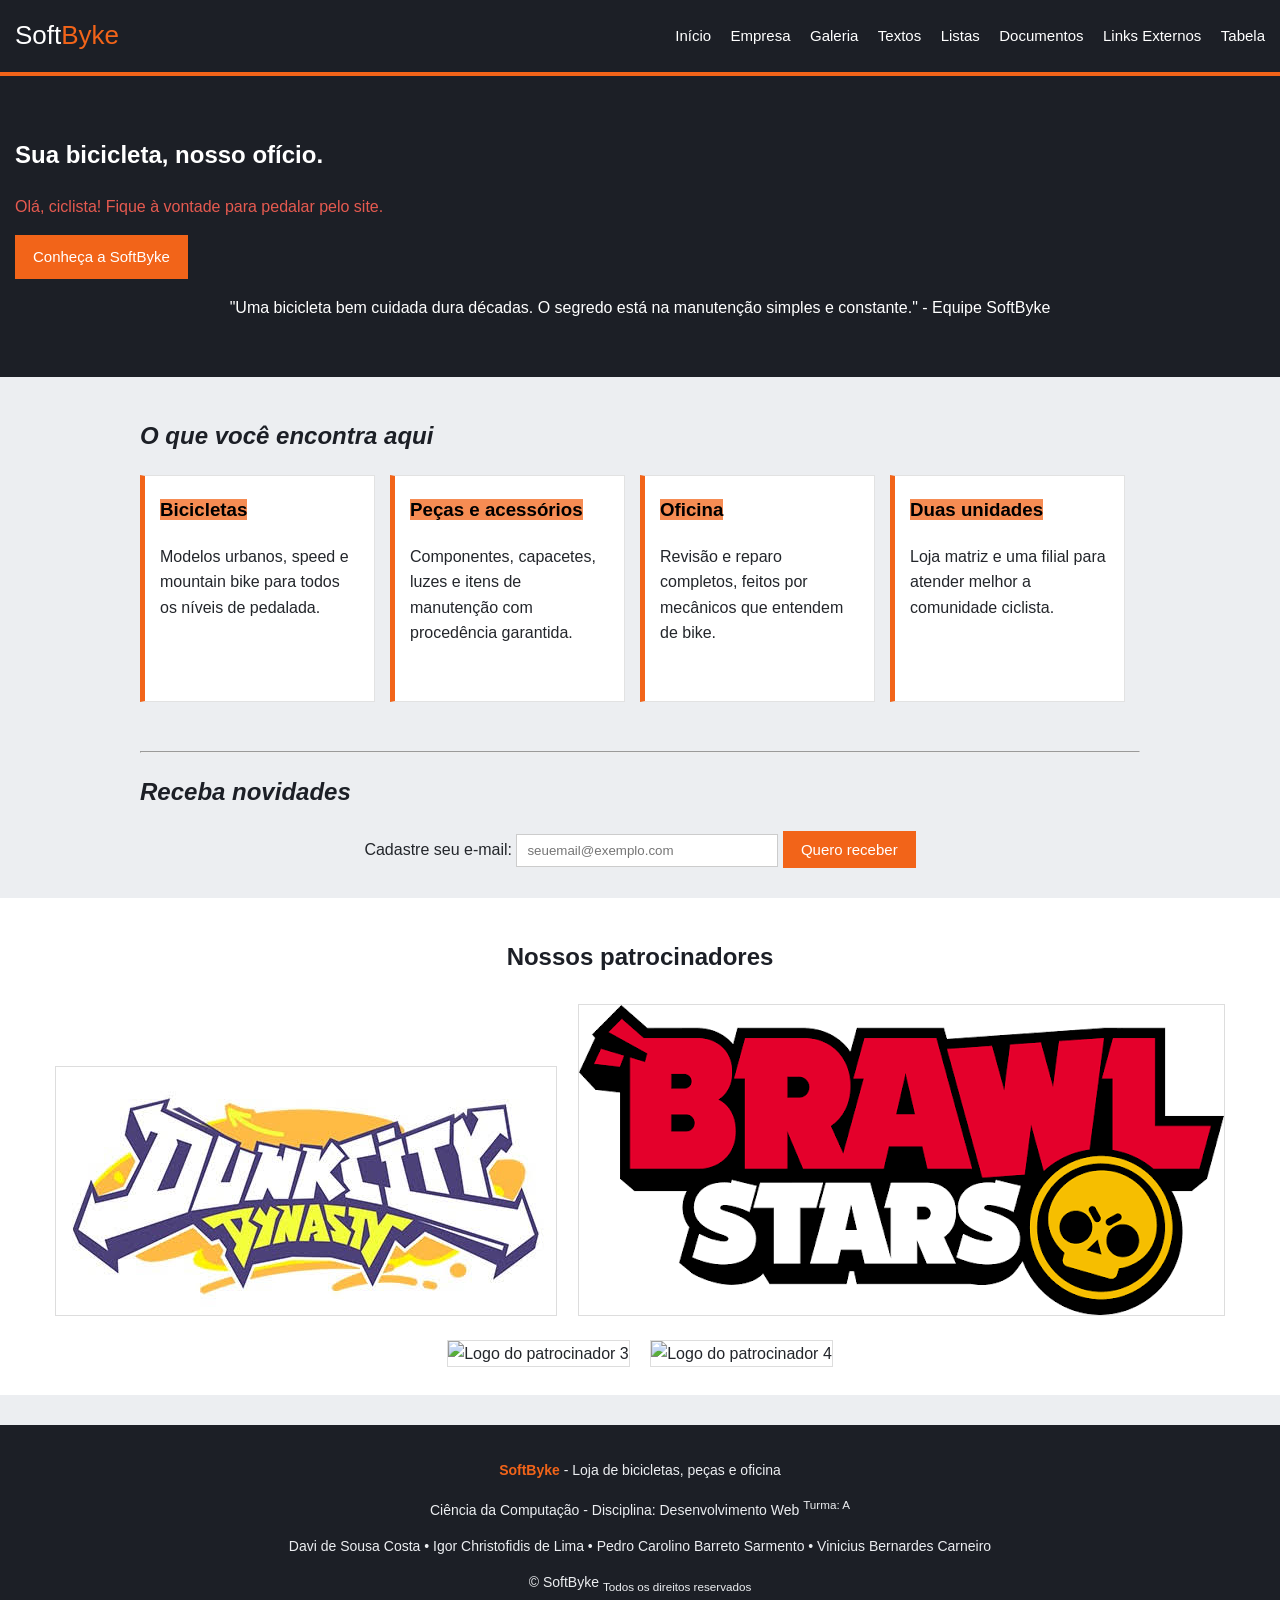
==== index.html @ ca5a2f06 "feat: adiciona projeto softByke" ====
<!DOCTYPE html>
<html lang="pt-br">
<head>
    <meta charset="UTF-8">
    <title>SoftByke - Bicicletas, Peças e Oficina</title>
    <link rel="stylesheet" href="css/estilo.css">
</head>
<body class="pg-inicio" data-pagina="inicio">

    <header class="cabecalho">
        <a href="index.html" class="logo">Soft<span>Byke</span></a>
        <nav class="menu-principal" id="menuPrincipal">
            <ul>
                <li><a href="index.html" data-pagina="inicio">Início</a></li>
                <li><a href="empresa.html" data-pagina="empresa">Empresa</a></li>
                <li><a href="galeria.html" data-pagina="galeria">Galeria</a></li>
                <li><a href="textos.html" data-pagina="textos">Textos</a></li>
                <li><a href="listas.html" data-pagina="listas">Listas</a></li>
                <li><a href="documentos.html" data-pagina="documentos">Documentos</a></li>
                <li><a href="links.html" data-pagina="links">Links Externos</a></li>
                <li><a href="tabela.html" data-pagina="tabela">Tabela</a></li>
            </ul>
        </nav>
    </header>

    <section class="faixa-titulo">
        <h1>Sua bicicleta, nosso ofício.</h1>
        <p id="saudacao">Venda de bicicletas, peças, acessórios e oficina completa de reparo e revisão, há 5 anos com você.</p>
        <a href="empresa.html" class="botao">Conheça a SoftByke</a>
        <blockquote align="center">
            "Uma bicicleta bem cuidada dura décadas. O segredo está na manutenção simples e constante." - Equipe SoftByke
        </blockquote>
    </section>

    <main>
        <h2><i>O que você encontra aqui</i></h2>
        <div class="cartoes">
            <div class="cartao">
                <h3><mark>Bicicletas</mark></h3>
                <p>Modelos urbanos, speed e mountain bike para todos os níveis de pedalada.</p>
            </div>
            <div class="cartao">
                <h3><mark>Peças e acessórios</mark></h3>
                <p>Componentes, capacetes, luzes e itens de manutenção com procedência garantida.</p>
            </div>
            <div class="cartao">
                <h3><mark>Oficina</mark></h3>
                <p>Revisão e reparo completos, feitos por mecânicos que entendem de bike.</p>
            </div>
            <div class="cartao">
                <h3><mark>Duas unidades</mark></h3>
                <p>Loja matriz e uma filial para atender melhor a comunidade ciclista.</p>
            </div>
        </div>
        <br>
        <hr>
        <h2><i>Receba novidades</i></h2>
        <form class="form-newsletter" onsubmit="return validarNewsletter()">
            <label for="emailNewsletter">Cadastre seu e-mail:</label>
            <input type="email" id="emailNewsletter" name="emailNewsletter" placeholder="seuemail@exemplo.com" required>
            <input type="submit" value="Quero receber" class="botao">
        </form>
    </main>

    <section class="patrocinadores">
        <h2>Nossos patrocinadores</h2>
        <div class="grade-patrocinadores">
            <img class="faixa-patrocinador" src="images/patrocinadores/patrocinador_dcd.jpeg" alt="Logo do patrocinador 1">
            <img class="faixa-patrocinador" src="images/patrocinadores/patrocinador_brawl.png" alt="Logo do patrocinador 2">
            <img class="faixa-patrocinador" src="https://placehold.co/180x90?text=Patrocinador+3" alt="Logo do patrocinador 3">
            <img class="faixa-patrocinador" src="https://placehold.co/180x90?text=Patrocinador+4" alt="Logo do patrocinador 4">
        </div>
    </section>

    <footer>
        <p><strong>SoftByke</strong> - Loja de bicicletas, peças e oficina</p>
        <p>Ciência da Computação - Disciplina: Desenvolvimento Web <sup>Turma: A</sup></p>
        <p>Davi de Sousa Costa &bull; Igor Christofidis de Lima &bull; Pedro Carolino Barreto Sarmento &bull; Vinicius Bernardes Carneiro</p>
        <p>&copy; SoftByke <sub>Todos os direitos reservados</sub></p>
    </footer>

    <script src="js/script.js"></script>
</body>
</html>
---- css/estilo.css ----
/* =====================================================
   SOFTBYKE - FOLHA DE ESTILO (CSS EXTERNO/LINKADO)
   Cores da loja: cinza escuro e vermelho.
   Fontes: só fontes que já vem no computador
   ===================================================== */

body {
  margin: 0;
  font-family: Arial, Helvetica, sans-serif;
  color: #23262b;
  line-height: 1.6;
}

h1, h2, h3, h4, h5 {
  font-family: Verdana, Geneva, sans-serif;
  color: #1c1f26;
}

a {
  color: #2e4057;
}
a:hover {
  color: #f26419;
}

img {
  max-width: 100%;
}

/* ---------- Cabeçalho / Menu (igual em todas as páginas) ---------- */

.cabecalho {
  background-color: #1c1f26;
  color: #ffffff;
  padding: 15px;
  border-bottom: 4px solid #f26419;
}
.cabecalho:after {
  content: "";
  display: block;
  clear: both;
}

.logo {
  font-family: Verdana, Geneva, sans-serif;
  font-size: 26px;
  color: #ffffff;
  text-decoration: none;
  float: left;
}
.logo span {
  color: #f26419;
}

nav.menu-principal {
  float: right;
}

nav.menu-principal ul {
  list-style: none;
  margin: 8px 0 0 0;
  padding: 0;
}

nav.menu-principal li {
  display: inline-block;
  margin-left: 15px;
}

nav.menu-principal a {
  color: #ffffff;
  text-decoration: none;
  font-family: Verdana, Geneva, sans-serif;
  font-size: 15px;
  padding-bottom: 3px;
  border-bottom: 2px solid #1c1f26;
}
nav.menu-principal a:hover,
nav.menu-principal a.ativo {
  border-bottom: 2px solid #f26419;
  color: #f26419;
}

/* ---------- Rodapé ---------- */

footer {
  background-color: #1c1f26;
  color: #eceef1;
  text-align: center;
  padding: 20px 10px;
  margin-top: 30px;
  font-size: 14px;
}
footer strong {
  color: #f26419;
}

/* ---------- Estrutura geral da página ---------- */

main {
  max-width: 1000px;
  margin: 0 auto;
  padding: 20px 15px 30px 15px;
}

.faixa-titulo {
  padding: 40px 15px;
  color: #ffffff;
  background-color: #1c1f26;
}
.faixa-titulo h1 {
  color: #ffffff;
}
.faixa-titulo p {
  color: #eceef1;
}
mark {
  background-color: #f68c53;
}

/* Cada página com uma cor de fundo diferente */
body.pg-inicio      { background-color: #eceef1; }
body.pg-empresa     { background-color: #f3f6f9; }
body.pg-galeria     { background-color: #f7f5f2; }
body.pg-textos      { background-color: #fbfaf7; }
body.pg-listas      { background-color: #f2f7f4; }
body.pg-documentos  { background-color: #f5f3fa; }
body.pg-links       { background-color: #eef5f7; }
body.pg-tabela      { background-color: #f6f6f6; }

/* ---------- Home: cards e patrocinadores ---------- */

.patrocinadores {
  background-color: #ffffff;
  padding: 20px 15px;
  text-align: center;
}

.grade-patrocinadores img {
  border: 1px solid #dddddd;
  background-color: #ffffff;
  margin: 8px;
}

.cartoes:after {
  content: "";
  display: block;
  clear: both;
}
.cartao {
  background-color: #ffffff;
  border: 1px solid #e2e2e2;
  border-left: 5px solid #f26419;
  padding: 0 15px 35px;
  margin: 0 1.5% 15px 0;
  float: left;
  width: 19.9%;
  height: 190px;
}

.botao {
  display: inline-block;
  background-color: #f26419;
  color: #ffffff;
  text-decoration: none;
  padding: 10px 18px;
  font-family: Verdana, Geneva, sans-serif;
  border: none;
  cursor: pointer;
  font-size: 15px;
}
.botao:hover {
  background-color: #770800;
  color: #ffffff;
}

#saudacao {
  color: #e65a50;
}

/* ---------- Galeria (25+ fotos, 3 colunas, mesmo tamanho) ---------- */

.grade-galeria:after {
  content: "";
  display: block;
  clear: both;
}
.grade-galeria figure {
  margin: 0 1.5% 15px 0;
  background-color: #ffffff;
  border: 1px solid #dddddd;
  padding: 5px;
  float: left;
  width: 30.3%;
}
.grade-galeria img {
  width: 100%;
  height: 180px;
}
.grade-galeria figcaption {
  text-align: center;
  font-size: 13px;
  padding-top: 5px;
  color: #555555;
}

/* ---------- Textos com âncoras ---------- */

.indice-ancoras {
  background-color: #ffffff;
  border: 1px solid #dddddd;
  padding: 15px 20px;
  margin-bottom: 25px;
}
.secao-texto {
  border-top: 1px dashed #cccccc;
  padding: 20px 0;
}
.voltar-topo {
  display: inline-block;
  margin-top: 8px;
  font-size: 14px;
}

/* ---------- Listas ---------- */

.bloco-lista {
  background-color: #ffffff;
  border: 1px solid #dddddd;
  padding: 15px;
  margin-bottom: 18px;
}

.bloco-empresa {
  background-color: #ffffff;
  border: 1px solid #dddddd;
  padding-bottom: 15px;
  padding-top: 15px;
  margin-bottom: 18px;
}

/* ---------- Documentos / Wireframes ---------- */

.grade-wireframes:after {
  content: "";
  display: block;
  clear: both;
}
.wireframe-item {
  background-color: #ffffff;
  border: 1px solid #dddddd;
  padding: 10px;
  text-align: center;
  float: left;
  width: 29%;
  margin: 0 1.5% 15px 0;
  height: 310px;
  position: relative;
}
.wireframe-item img {
  width: 100%;
  height: 280px;
  object-fit: contain;
}
.wireframe-item p {
  position: absolute; 
  bottom: 15px;       
  left: 0;           
  width: 100%;        
  margin: 0;
}

/* ---------- Tabela (5 colunas x 15 linhas com mesclagens) ---------- */

table.tabela-catalogo {
  border-collapse: collapse;
  width: 100%;
  font-size: 15px;
}
table.tabela-catalogo caption {
  font-family: Verdana, Geneva, sans-serif;
  font-size: 20px;
  margin-bottom: 8px;
}
table.tabela-catalogo th,
table.tabela-catalogo td {
  border: 1px solid #999999;
  padding: 8px 10px;
  text-align: center;
}

/* Cores diferentes para as células da tabela */
.cor1 { background-color: #fde3d1; }
.cor2 { background-color: #d7e8f7; }
.cor3 { background-color: #e0f2e2; }
.cor4 { background-color: #f7e6f5; }
.cor5 { background-color: #fff6cc; }
.cor-titulo { background-color: #1c1f26; color: #ffffff; }
.cor-cabecalho { background-color: #2e4057; color: #ffffff; }
.cor-subtotal { background-color: #dcdcdc; font-weight: bold; }

/* ---------- Links externos ---------- */

.lista-links {
  list-style: none;
  padding: 0;
}
.lista-links:after {
  content: "";
  display: block;
  clear: both;
}
.lista-links li {
  background-color: #ffffff;
  border: 1px solid #dddddd;
  border-left: 4px solid #2e4057;
  padding: 12px 10px;
  margin: 0 1.5% 15px 0;
  float: left;
  width: 45%;
  height: 50px;
}

/* ---------- Formulário de newsletter (home) ---------- */

.form-newsletter {
  text-align: center;
  margin-top: 15px;
}
.form-newsletter input[type="email"] {
  padding: 8px 10px;
  border: 1px solid #cccccc;
  width: 240px;
}
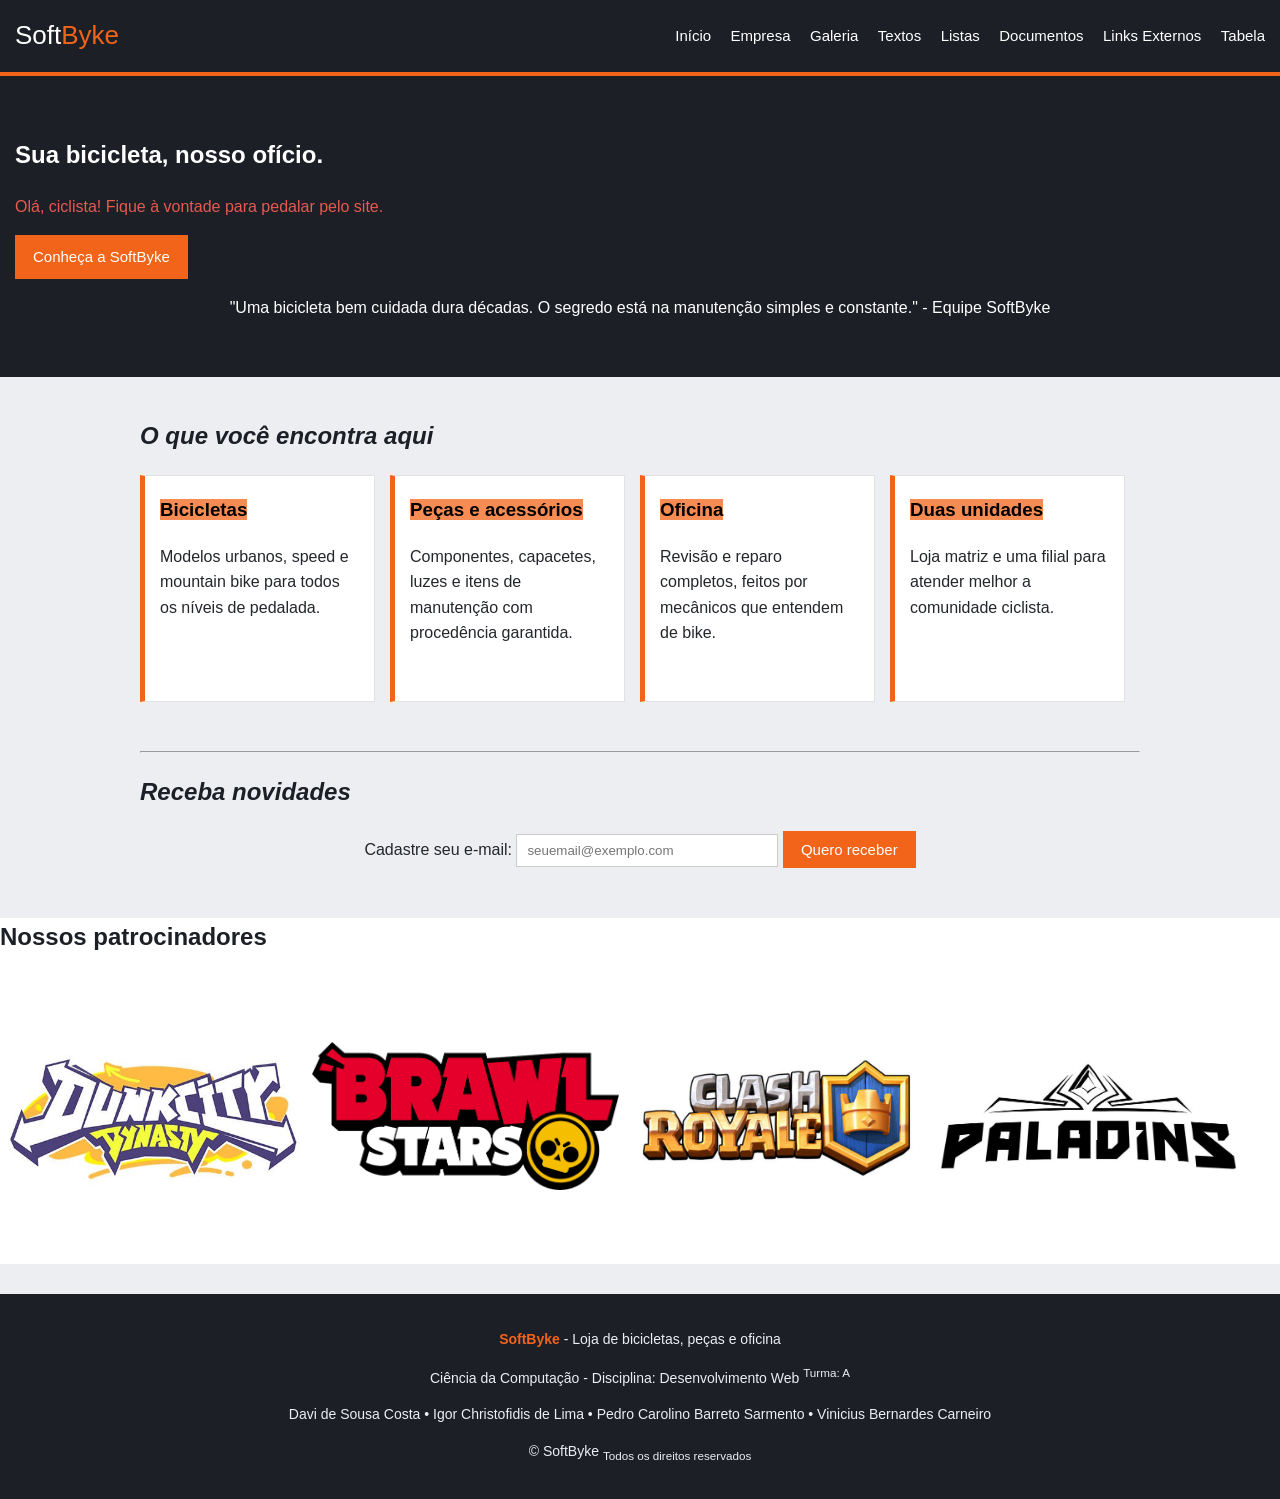
==== commit 898aa04d: "feat: adiciona patrocinadores 3 e 4" ====
--- a/index.html
+++ b/index.html
@@ -67,8 +67,8 @@
         <div class="grade-patrocinadores">
             <img class="faixa-patrocinador" src="images/patrocinadores/patrocinador_dcd.jpeg" alt="Logo do patrocinador 1">
             <img class="faixa-patrocinador" src="images/patrocinadores/patrocinador_brawl.png" alt="Logo do patrocinador 2">
-            <img class="faixa-patrocinador" src="https://placehold.co/180x90?text=Patrocinador+3" alt="Logo do patrocinador 3">
-            <img class="faixa-patrocinador" src="https://placehold.co/180x90?text=Patrocinador+4" alt="Logo do patrocinador 4">
+            <img class="faixa-patrocinador" src="images/patrocinadores/patrocinador-clash.jpg" alt="Logo do patrocinador 3">
+            <img class="faixa-patrocinador" src="images/patrocinadores/patrocinador-paladins.jpg" alt="Logo do patrocinador 4">
         </div>
     </section>
 
--- a/css/estilo.css
+++ b/css/estilo.css
@@ -132,14 +132,15 @@
 
 .patrocinadores {
   background-color: #ffffff;
-  padding: 20px 15px;
-  text-align: center;
+  content: "";
+  display: block;
+  clear: both;
 }
 
 .grade-patrocinadores img {
-  border: 1px solid #dddddd;
-  background-color: #ffffff;
-  margin: 8px;
+  width: 24%;
+  height: 280px;
+  object-fit: contain;
 }
 
 .cartoes:after {
@@ -180,7 +181,7 @@
 
 /* ---------- Galeria (25+ fotos, 3 colunas, mesmo tamanho) ---------- */
 
-.grade-galeria:after {
+/* .grade-galeria:after {
   content: "";
   display: block;
   clear: both;
@@ -202,6 +203,45 @@
   font-size: 13px;
   padding-top: 5px;
   color: #555555;
+} */
+.grade-galeria:after {
+  content: "";
+  display: block;
+  clear: both;
+}
+
+.grade-galeria figure {
+  margin: 0 1.5% 15px 0;
+  background-color: #ffffff;
+  border: 1px solid #dddddd;
+  padding: 5px;
+  float: left;
+  width: 30.3%;
+ 
+  box-sizing: border-box; 
+}
+
+.grade-galeria figure:nth-child(3n) {
+  margin-right: 0;
+}
+
+.grade-galeria img {
+  width: 100%;
+  height: 180px;      
+  object-fit: cover;  
+  display: block;    
+}
+
+.grade-galeria figcaption {
+  text-align: center;
+  font-size: 13px;
+  padding-top: 5px;
+  color: #555555;
+  
+
+  white-space: nowrap;
+  overflow: hidden;
+  text-overflow: ellipsis;
 }
 
 /* ---------- Textos com âncoras ---------- */
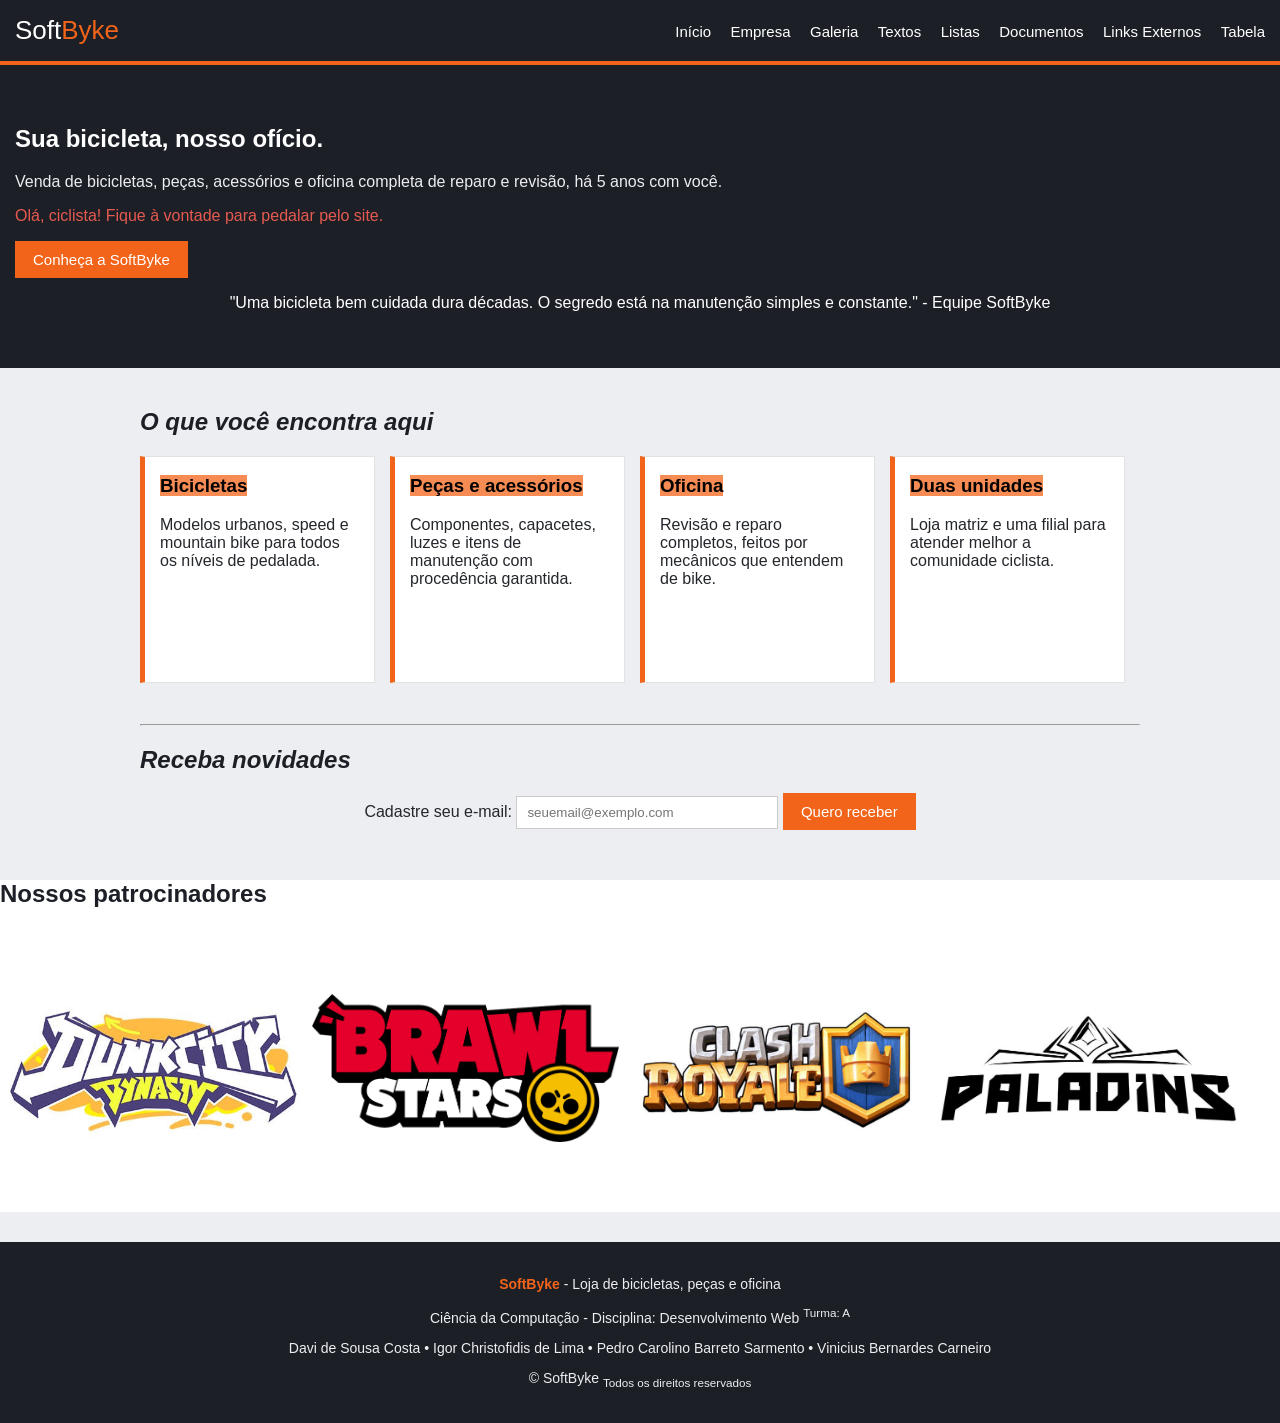
==== commit 287a3a59: "toques finais" ====
--- a/index.html
+++ b/index.html
@@ -25,7 +25,8 @@
 
     <section class="faixa-titulo">
         <h1>Sua bicicleta, nosso ofício.</h1>
-        <p id="saudacao">Venda de bicicletas, peças, acessórios e oficina completa de reparo e revisão, há 5 anos com você.</p>
+        <p>Venda de bicicletas, peças, acessórios e oficina completa de reparo e revisão, há 5 anos com você.</p>
+        <p id="saudacao"></p>
         <a href="empresa.html" class="botao">Conheça a SoftByke</a>
         <blockquote align="center">
             "Uma bicicleta bem cuidada dura décadas. O segredo está na manutenção simples e constante." - Equipe SoftByke
--- a/css/estilo.css
+++ b/css/estilo.css
@@ -8,7 +8,6 @@
   margin: 0;
   font-family: Arial, Helvetica, sans-serif;
   color: #23262b;
-  line-height: 1.6;
 }
 
 h1, h2, h3, h4, h5 {
@@ -35,6 +34,8 @@
   padding: 15px;
   border-bottom: 4px solid #f26419;
 }
+
+/* Clearfix */
 .cabecalho:after {
   content: "";
   display: block;
@@ -57,9 +58,7 @@
 }
 
 nav.menu-principal ul {
-  list-style: none;
   margin: 8px 0 0 0;
-  padding: 0;
 }
 
 nav.menu-principal li {
@@ -73,10 +72,8 @@
   font-family: Verdana, Geneva, sans-serif;
   font-size: 15px;
   padding-bottom: 3px;
-  border-bottom: 2px solid #1c1f26;
-}
-nav.menu-principal a:hover,
-nav.menu-principal a.ativo {
+}
+nav.menu-principal a:hover {
   border-bottom: 2px solid #f26419;
   color: #f26419;
 }
@@ -140,7 +137,7 @@
 .grade-patrocinadores img {
   width: 24%;
   height: 280px;
-  object-fit: contain;
+  object-fit: contain; /*Serve para controlar o redimensionamento e adaptação dentro do espaço (largura e altura) definido */
 }
 
 .cartoes:after {
@@ -179,9 +176,21 @@
   color: #e65a50;
 }
 
+/* ---------- Formulário de newsletter (home) ---------- */
+
+.form-newsletter {
+  text-align: center;
+  margin-top: 15px;
+}
+.form-newsletter input[type="email"] {
+  padding: 8px 10px;
+  border: 1px solid #cccccc;
+  width: 240px;
+}
+
 /* ---------- Galeria (25+ fotos, 3 colunas, mesmo tamanho) ---------- */
 
-/* .grade-galeria:after {
+.grade-galeria:after {
   content: "";
   display: block;
   clear: both;
@@ -197,51 +206,13 @@
 .grade-galeria img {
   width: 100%;
   height: 180px;
+  object-fit: contain;
 }
 .grade-galeria figcaption {
   text-align: center;
   font-size: 13px;
   padding-top: 5px;
   color: #555555;
-} */
-.grade-galeria:after {
-  content: "";
-  display: block;
-  clear: both;
-}
-
-.grade-galeria figure {
-  margin: 0 1.5% 15px 0;
-  background-color: #ffffff;
-  border: 1px solid #dddddd;
-  padding: 5px;
-  float: left;
-  width: 30.3%;
- 
-  box-sizing: border-box; 
-}
-
-.grade-galeria figure:nth-child(3n) {
-  margin-right: 0;
-}
-
-.grade-galeria img {
-  width: 100%;
-  height: 180px;      
-  object-fit: cover;  
-  display: block;    
-}
-
-.grade-galeria figcaption {
-  text-align: center;
-  font-size: 13px;
-  padding-top: 5px;
-  color: #555555;
-  
-
-  white-space: nowrap;
-  overflow: hidden;
-  text-overflow: ellipsis;
 }
 
 /* ---------- Textos com âncoras ---------- */
@@ -313,7 +284,7 @@
 /* ---------- Tabela (5 colunas x 15 linhas com mesclagens) ---------- */
 
 table.tabela-catalogo {
-  border-collapse: collapse;
+  border-collapse: collapse; /* unifica as bordas das células*/
   width: 100%;
   font-size: 15px;
 }
@@ -359,16 +330,4 @@
   float: left;
   width: 45%;
   height: 50px;
-}
-
-/* ---------- Formulário de newsletter (home) ---------- */
-
-.form-newsletter {
-  text-align: center;
-  margin-top: 15px;
-}
-.form-newsletter input[type="email"] {
-  padding: 8px 10px;
-  border: 1px solid #cccccc;
-  width: 240px;
 }
